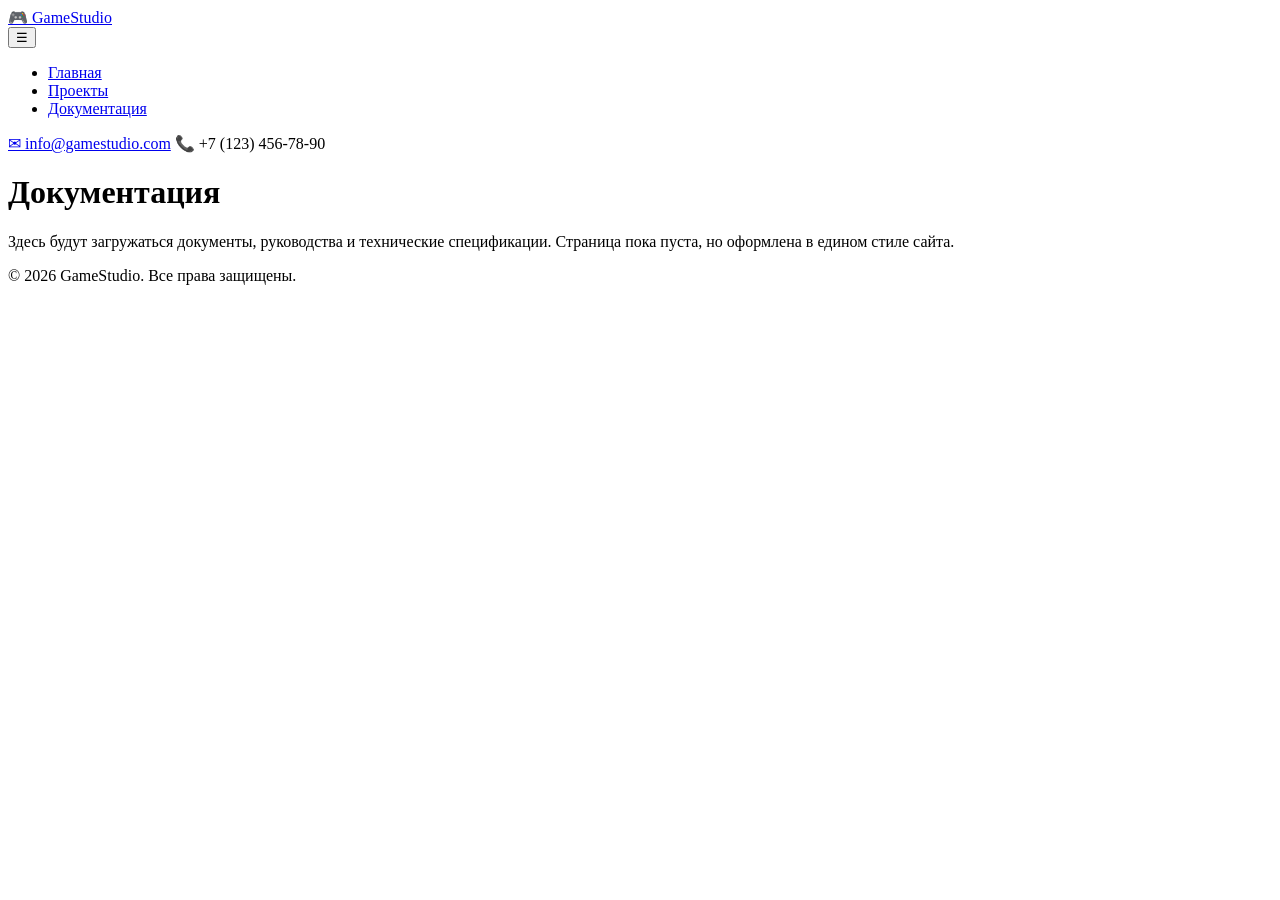
==== docs.html @ e4bc2b82 "Add files via upload" ====
<!DOCTYPE html>
<html lang="ru">
<head>
    <meta charset="UTF-8">
    <meta name="viewport" content="width=device-width, initial-scale=1.0">
    <title>GameStudio — Документация</title>
    <link rel="stylesheet" href="css/style.css">
    <link rel="preconnect" href="https://fonts.googleapis.com">
    <link rel="preconnect" href="https://fonts.gstatic.com" crossorigin>
    <link href="https://fonts.googleapis.com/css2?family=Roboto:wght@400;700&display=swap" rel="stylesheet">
</head>
<body>
    <header>
        <div class="container header-container">
            <div class="logo">
                <a href="index.html">🎮 GameStudio</a>
            </div>
            <button class="menu-toggle" aria-label="Открыть меню">☰</button>
            <nav>
                <ul class="nav-list">
                    <li><a href="index.html">Главная</a></li>
                    <li><a href="projects.html">Проекты</a></li>
                    <li><a href="docs.html" class="active">Документация</a></li>
                </ul>
            </nav>
            <div class="contacts">
                <a href="mailto:info@gamestudio.com">✉ info@gamestudio.com</a>
                <span>📞 +7 (123) 456-78-90</span>
            </div>
        </div>
    </header>

    <main>
        <div class="container docs-page">
            <h1>Документация</h1>
            <p>Здесь будут загружаться документы, руководства и технические спецификации. Страница пока пуста, но оформлена в едином стиле сайта.</p>
            <!-- В будущем здесь можно размещать iframe или ссылки на PDF -->
        </div>
    </main>

    <footer>
        <div class="container">
            <p>&copy; 2026 GameStudio. Все права защищены.</p>
        </div>
    </footer>

    <script src="js/menu.js"></script>
</body>
</html>
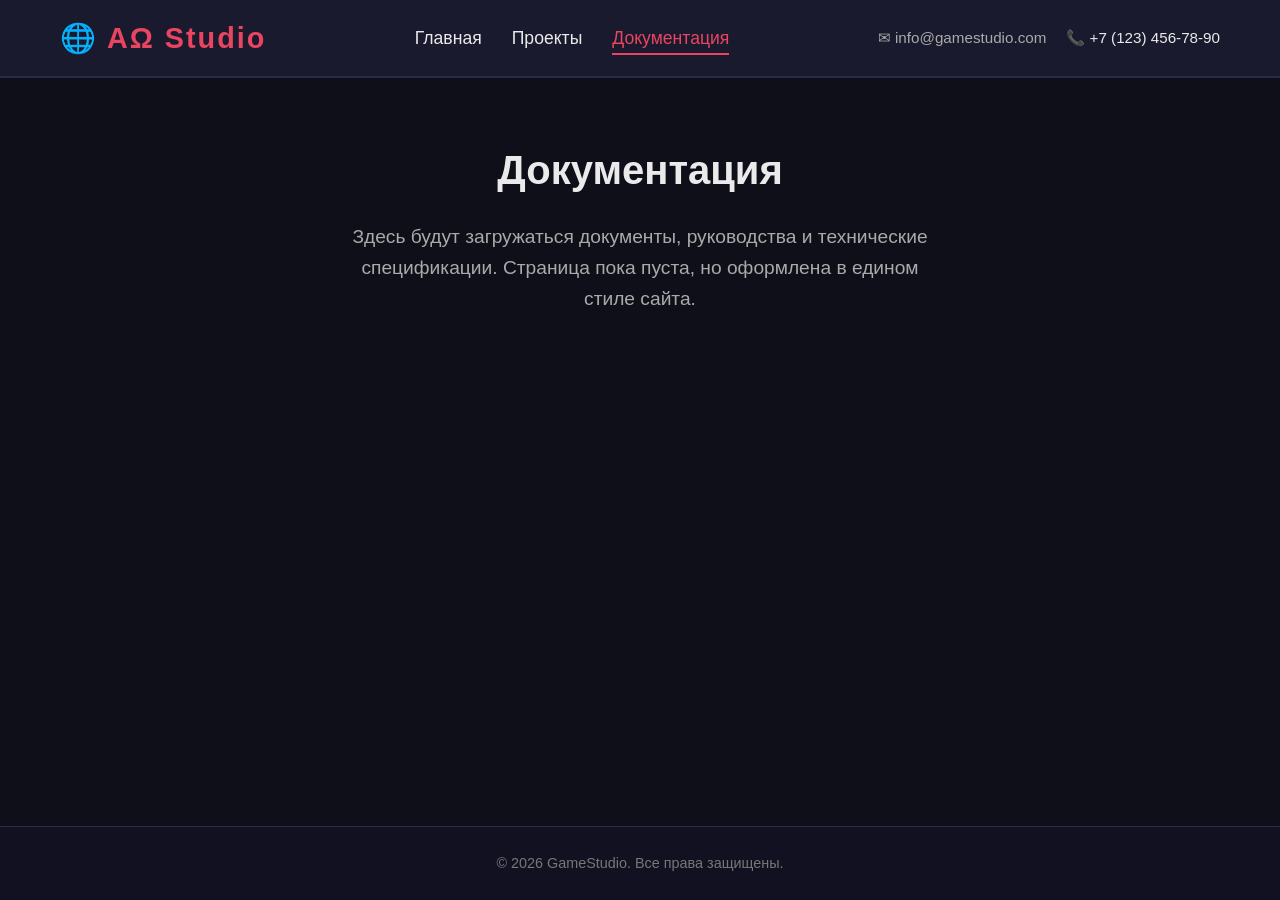
==== commit 829734b1: "Update docs.html" ====
--- a/docs.html
+++ b/docs.html
@@ -3,7 +3,7 @@
 <head>
     <meta charset="UTF-8">
     <meta name="viewport" content="width=device-width, initial-scale=1.0">
-    <title>GameStudio — Документация</title>
+    <title>ΑΩ Studio — Документация</title>
     <link rel="stylesheet" href="css/style.css">
     <link rel="preconnect" href="https://fonts.googleapis.com">
     <link rel="preconnect" href="https://fonts.gstatic.com" crossorigin>
@@ -13,7 +13,7 @@
     <header>
         <div class="container header-container">
             <div class="logo">
-                <a href="index.html">🎮 GameStudio</a>
+                <a href="index.html">🌐 ΑΩ Studio</a>
             </div>
             <button class="menu-toggle" aria-label="Открыть меню">☰</button>
             <nav>
@@ -46,4 +46,4 @@
 
     <script src="js/menu.js"></script>
 </body>
-</html>+</html>
--- a/css/style.css
+++ b/css/style.css
@@ -0,0 +1,396 @@
+/* ===== RESET & БАЗА ===== */
+* {
+    margin: 0;
+    padding: 0;
+    box-sizing: border-box;
+}
+
+body {
+    font-family: 'Roboto', sans-serif;
+    background: #0f0f1a;
+    color: #eaeaea;
+    line-height: 1.6;
+    display: flex;
+    flex-direction: column;
+    min-height: 100vh;
+}
+
+.container {
+    max-width: 1200px;
+    margin: 0 auto;
+    padding: 0 20px;
+}
+
+a {
+    color: #eaeaea;
+    text-decoration: none;
+    transition: color 0.3s;
+}
+
+a:hover {
+    color: #e94560;
+}
+
+.btn {
+    display: inline-block;
+    background: #e94560;
+    color: #fff;
+    padding: 12px 30px;
+    border-radius: 30px;
+    font-weight: 700;
+    text-transform: uppercase;
+    letter-spacing: 1px;
+    transition: background 0.3s, transform 0.2s;
+}
+
+.btn:hover {
+    background: #c73652;
+    transform: scale(1.05);
+    color: #fff;
+}
+
+/* ===== ШАПКА ===== */
+header {
+    background: #1a1a2e;
+    padding: 15px 0;
+    border-bottom: 2px solid #2a2a4a;
+    position: sticky;
+    top: 0;
+    z-index: 100;
+}
+
+.header-container {
+    display: flex;
+    align-items: center;
+    justify-content: space-between;
+    flex-wrap: wrap;
+}
+
+.logo a {
+    font-size: 1.8rem;
+    font-weight: 700;
+    color: #e94560;
+    letter-spacing: 2px;
+}
+
+.logo a:hover {
+    color: #e94560;
+}
+
+.menu-toggle {
+    display: none;
+    background: none;
+    border: none;
+    color: #eaeaea;
+    font-size: 2rem;
+    cursor: pointer;
+    padding: 0 10px;
+}
+
+nav ul {
+    list-style: none;
+    display: flex;
+    gap: 30px;
+}
+
+nav ul li a {
+    font-size: 1.1rem;
+    padding: 5px 0;
+    border-bottom: 2px solid transparent;
+    transition: border-color 0.3s;
+}
+
+nav ul li a:hover,
+nav ul li a.active {
+    border-bottom-color: #e94560;
+    color: #e94560;
+}
+
+.contacts {
+    display: flex;
+    align-items: center;
+    gap: 20px;
+    font-size: 0.95rem;
+}
+
+.contacts a {
+    color: #aaa;
+}
+
+.contacts a:hover {
+    color: #e94560;
+}
+
+/* ===== ГЛАВНАЯ СТРАНИЦА ===== */
+.hero {
+    background: linear-gradient(135deg, #1a1a2e 0%, #2a2a4a 100%);
+    padding: 100px 0;
+    text-align: center;
+}
+
+.hero h1 {
+    font-size: 3rem;
+    margin-bottom: 20px;
+    color: #fff;
+}
+
+.hero p {
+    font-size: 1.2rem;
+    max-width: 700px;
+    margin: 0 auto 30px;
+    color: #ccc;
+}
+
+.about {
+    padding: 60px 0;
+    background: #141425;
+}
+
+.about h2 {
+    font-size: 2.2rem;
+    margin-bottom: 20px;
+    color: #e94560;
+}
+
+.about p {
+    margin-bottom: 15px;
+    font-size: 1.1rem;
+}
+
+/* ===== СТРАНИЦА ПРОЕКТОВ ===== */
+.projects-page {
+    padding: 40px 0;
+}
+
+.projects-page h1 {
+    font-size: 2.5rem;
+    margin-bottom: 40px;
+    text-align: center;
+}
+
+.projects-grid {
+    display: grid;
+    grid-template-columns: repeat(auto-fill, minmax(280px, 1fr));
+    gap: 30px;
+}
+
+.project-card {
+    background: #1e1e32;
+    border-radius: 12px;
+    overflow: hidden;
+    transition: transform 0.3s, box-shadow 0.3s;
+    box-shadow: 0 8px 20px rgba(0, 0, 0, 0.4);
+}
+
+.project-card:hover {
+    transform: translateY(-10px);
+    box-shadow: 0 15px 30px rgba(233, 69, 96, 0.3);
+}
+
+.project-card a {
+    display: block;
+    color: inherit;
+}
+
+.project-card img {
+    width: 100%;
+    height: 200px;
+    object-fit: cover;
+    display: block;
+}
+
+.project-card h3 {
+    padding: 15px 15px 5px;
+    font-size: 1.4rem;
+    color: #fff;
+}
+
+.project-card p {
+    padding: 0 15px 20px;
+    color: #bbb;
+    font-size: 0.95rem;
+}
+
+/* ===== СТРАНИЦА ДОКУМЕНТАЦИИ ===== */
+.docs-page {
+    padding: 60px 0;
+    text-align: center;
+}
+
+.docs-page h1 {
+    font-size: 2.5rem;
+    margin-bottom: 20px;
+}
+
+.docs-page p {
+    font-size: 1.2rem;
+    color: #aaa;
+    max-width: 600px;
+    margin: 0 auto;
+}
+
+/* ===== СТРАНИЦА ИГРЫ ===== */
+.game-page {
+    padding: 40px 0;
+}
+
+.game-header h1 {
+    font-size: 2.8rem;
+    margin-bottom: 20px;
+    color: #fff;
+}
+
+.game-banner {
+    border-radius: 16px;
+    overflow: hidden;
+    margin-bottom: 30px;
+}
+
+.game-banner img {
+    width: 100%;
+    max-height: 500px;
+    object-fit: cover;
+    display: block;
+}
+
+.game-description h2 {
+    font-size: 2rem;
+    color: #e94560;
+    margin: 30px 0 15px;
+}
+
+.game-description p {
+    font-size: 1.1rem;
+    margin-bottom: 15px;
+    color: #d0d0d0;
+}
+
+.game-description ul {
+    list-style: square;
+    padding-left: 25px;
+    margin: 15px 0;
+}
+
+.game-description ul li {
+    margin-bottom: 8px;
+    color: #ccc;
+}
+
+.game-screenshots h2 {
+    font-size: 2rem;
+    color: #e94560;
+    margin: 40px 0 20px;
+}
+
+.screenshot-grid {
+    display: grid;
+    grid-template-columns: repeat(auto-fit, minmax(200px, 1fr));
+    gap: 20px;
+}
+
+.screenshot-grid img {
+    width: 100%;
+    height: 150px;
+    object-fit: cover;
+    border-radius: 10px;
+    transition: transform 0.3s;
+}
+
+.screenshot-grid img:hover {
+    transform: scale(1.05);
+}
+
+/* ===== ПОДВАЛ ===== */
+footer {
+    background: #111122;
+    padding: 25px 0;
+    text-align: center;
+    margin-top: auto;
+    border-top: 1px solid #2a2a4a;
+}
+
+footer p {
+    color: #777;
+    font-size: 0.9rem;
+}
+
+/* ===== АДАПТИВНОСТЬ ===== */
+@media (max-width: 992px) {
+    .contacts {
+        display: none; /* скрываем контакты на планшетах и телефонах */
+    }
+}
+
+@media (max-width: 768px) {
+    .menu-toggle {
+        display: block;
+    }
+
+    nav {
+        display: none;
+        width: 100%;
+        order: 3;
+        margin-top: 15px;
+    }
+
+    nav.open {
+        display: block;
+    }
+
+    nav ul {
+        flex-direction: column;
+        align-items: center;
+        gap: 15px;
+    }
+
+    .header-container {
+        flex-wrap: wrap;
+    }
+
+    .logo {
+        flex: 1;
+    }
+
+    .hero h1 {
+        font-size: 2.2rem;
+    }
+
+    .hero p {
+        font-size: 1rem;
+    }
+
+    .projects-grid {
+        grid-template-columns: 1fr 1fr;
+    }
+
+    .game-header h1 {
+        font-size: 2rem;
+    }
+
+    .screenshot-grid {
+        grid-template-columns: 1fr 1fr;
+    }
+}
+
+@media (max-width: 480px) {
+    .projects-grid {
+        grid-template-columns: 1fr;
+    }
+
+    .screenshot-grid {
+        grid-template-columns: 1fr;
+    }
+
+    .hero h1 {
+        font-size: 1.8rem;
+    }
+
+    .btn {
+        padding: 10px 20px;
+        font-size: 0.9rem;
+    }
+
+    .game-header h1 {
+        font-size: 1.6rem;
+    }
+}
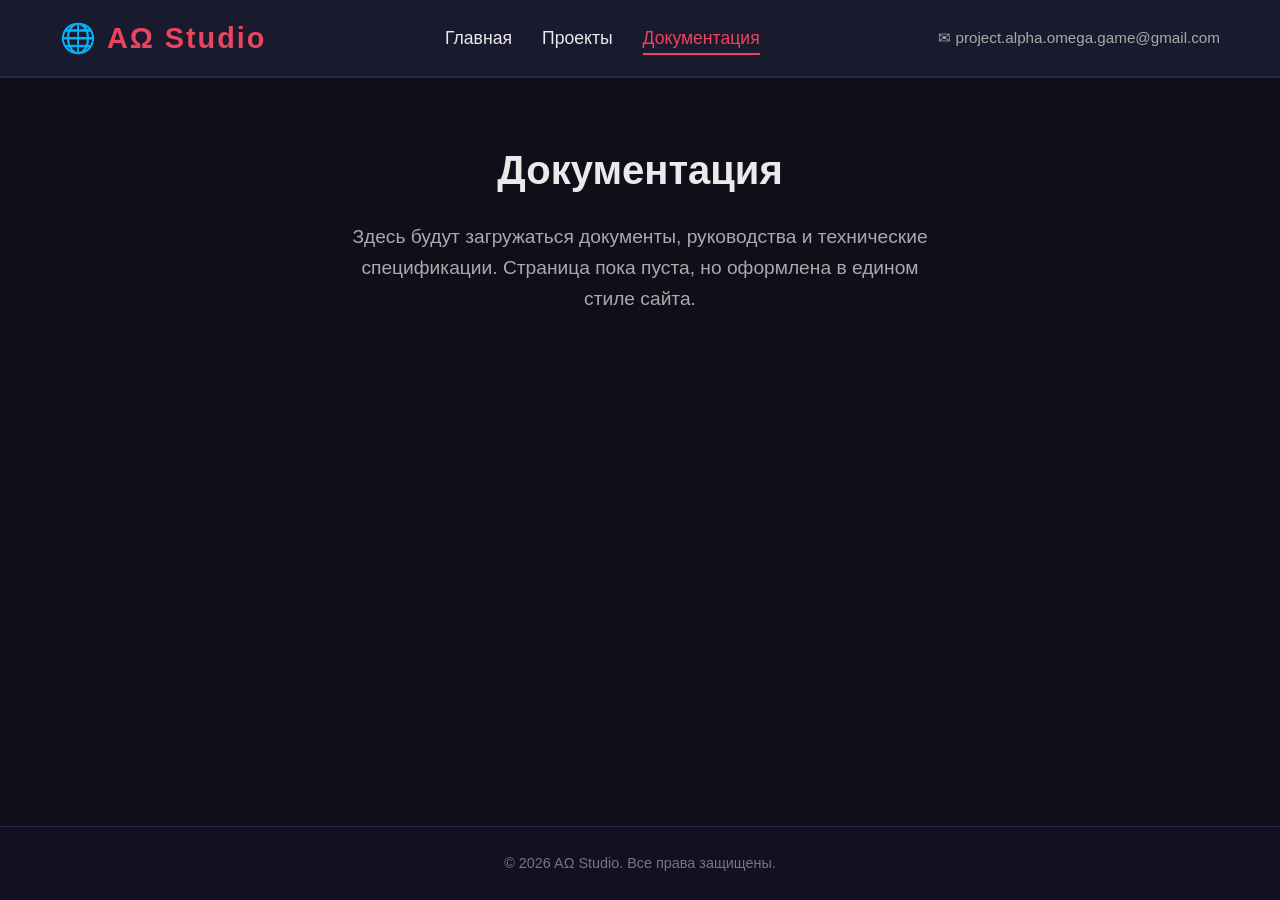
==== commit 24028323: "Update docs.html" ====
--- a/docs.html
+++ b/docs.html
@@ -24,8 +24,7 @@
                 </ul>
             </nav>
             <div class="contacts">
-                <a href="mailto:info@gamestudio.com">✉ info@gamestudio.com</a>
-                <span>📞 +7 (123) 456-78-90</span>
+                <a href="mailto:project.alpha.omega.game@gmail.com">✉ project.alpha.omega.game@gmail.com</a>
             </div>
         </div>
     </header>
@@ -40,7 +39,7 @@
 
     <footer>
         <div class="container">
-            <p>&copy; 2026 GameStudio. Все права защищены.</p>
+            <p>&copy; 2026 ΑΩ Studio. Все права защищены.</p>
         </div>
     </footer>
 
